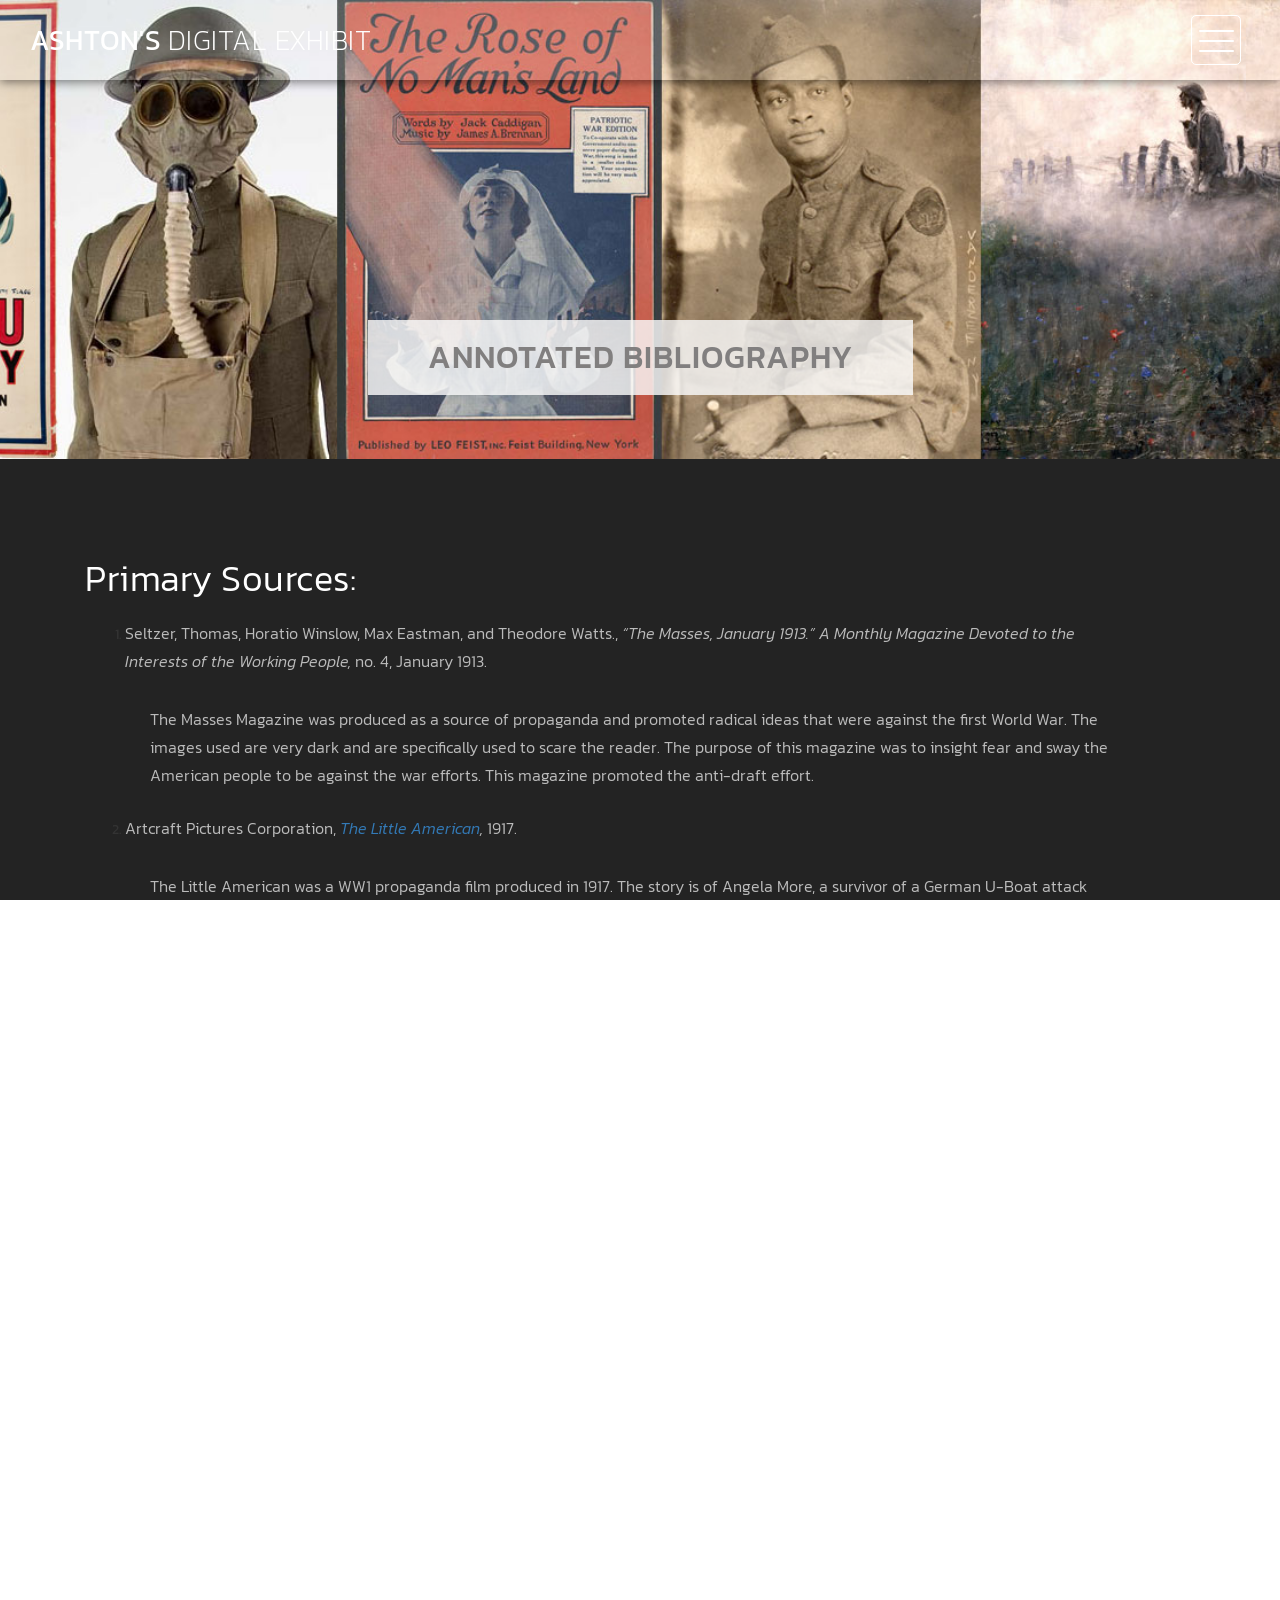
==== bibliography.html @ 7cc1c8e2 "commit" ====
<!DOCTYPE html>
<html>
    <head>
        <meta charset="utf-8">
        <meta http-equiv="X-UA-Compatible" content="IE=edge,chrome=1">
        <title>Highway Single Post</title>
<!-- 

Highway Template

https://templatemo.com/tm-520-highway

-->
        <meta name="description" content="">
        <meta name="viewport" content="width=device-width, initial-scale=1">
        <link rel="apple-touch-icon" href="apple-touch-icon.png">

        <link rel="stylesheet" href="css/bootstrap.min.css">
        <link rel="stylesheet" href="css/bootstrap-theme.min.css">
        <link rel="stylesheet" href="css/fontAwesome.css">
        <link rel="stylesheet" href="css/light-box.css">
        <link rel="stylesheet" href="css/templatemo-style.css">

        <link href="https://fonts.googleapis.com/css?family=Kanit:100,200,300,400,500,600,700,800,900" rel="stylesheet">

        <script src="js/vendor/modernizr-2.8.3-respond-1.4.2.min.js"></script>
    </head>

<body>

    <nav>
        <div class="logo">
            <a href="index.html">Ashton's <em>Digital Exhibit</em></a>
        </div>
        <div class="menu-icon">
        <span></span>
      </div>
    </nav>

    <div class="page-heading">
        <div class="container">
            <div class="heading-content">
                <h1>Annotated Bibliography</em></h1>
            </div>
        </div>
    </div>


    <div class="blog-entries">
        <div class="container">
            <div class="col-md-12">
                <div class="blog-posts">
                    <div class="row">
                        <div class="col-md-12">
                            <div class="single-blog-post">
                                <!-- <img src="img/ww1-header.png" alt=""> -->
                                <div class="text-content">
                                    <!-- <h2>Sed sit amet viverra augue</h2>
                                    <span><a href="#">Admin</a> / <a href="#">16 September 2018</a> / <a href="#">Branding</a></span> -->
                                    <h2>Primary Sources:</h2>
                                    <ol>
                                        <li>
                                           <p>Seltzer, Thomas, Horatio Winslow, Max Eastman, and Theodore Watts., <cite>“The Masses, January 1913.” A Monthly Magazine Devoted to the Interests of the Working People,</cite> no. 4, January 1913.</p>
                                           <p style="margin: 25px;">The Masses Magazine was produced as a source of propaganda and promoted radical ideas that were against the first World War. The images used are very dark and are specifically used to scare the reader. The purpose of this magazine was to insight fear and sway the American people to be against the war efforts. This magazine promoted the anti-draft effort.</p>
                                        </li>
                                         <li>
                                            <p>Artcraft Pictures Corporation, <cite><a href="https://www.imdb.com/title/tt0008188/">The Little American</a>, </cite>1917.</p>
                                            <p style="margin: 25px;">The Little American was a WW1 propaganda film produced in 1917. The story is of Angela More, a survivor of a German U-Boat attack where she ends up stranded in her family's homeland of France. The film held controversy about whether it should be shown because of the United State's declaration of war against Germany early in 1917. After a trip through court, the jury ruled that the film was allowed to be shown in Chicago, despite the fears of a riot.</p>
                                         </li>
                                         <li>
                                            <p>“America in Europe: a Paper Published in the Interest of Good Fellowship among All Nations.”, <cite><a href="https://www-firstworldwar-amdigital-co-uk.proxyiub.uits.iu.edu/Documents/Images/HIA_Moenkemoeller_B006_1460/0">America in Europe.</a></cite> July 29, 1918.</p>
                                            <p style="margin: 25px;">This German propaganda newspaper was distributed by air in 1918 to the American troops on the ground. The newspaper was produced to insight fear and propaganda in the eyes of American Soldiers who were overseas. The newspaper cites excerpts from George Washington to incite further confusion about what the US is fighting for. It was Axis powers propaganda against the Allied Powers.</p>
                                         </li>
                                     </ol>

                                     <br>
                                     <h2>Secondary Sources:</h2>
                                     <ol>
                                         <li>
                                            <p>Andersen, Robin., <cite>A Century of Media, a Century of War.,</cite> New York: Peter Lang, 2007.</p>
                                            <p style="margin: 25px;">This book by Robin Anderson gives a historical timeline of the history of war and media. The books give a good depiction of media strategies used to manipulate the political climate of war, including propaganda. Also, A Century of Media, a Century of War, gives the reader a reference to how media encouraged the way wars are fought, through censorship and propaganda.
                                            </p>
                                         </li>
                                          <li>
                                             <p>Needham, Matthew Edward., <cite>“War of the Words: Propaganda, Public Opinion, and   Revolutionary Mexico during the Great War (CHAPTER 3: PROPAGANDA AND WAR REPORTING).”, </cite> Dissertation, ProQuest, 2017.</p>
                                             <p style="margin: 25px;">Needham's dissertation is an account of the propaganda, public opinion, and revolutionary Mexico during the Great War. It describes the propaganda in Mexico through the media and the way the powers were portrayed.</p>
                                          </li>
                                          <li>
                                             <p>Fife, Thomas William., <cite>“AFRICAN-AMERICANS IN THE GREAT WAR 1917-19.” Military Images 27,</cite> no. 4 (2006): 4–46.</p>
                                             <p style="margin: 25px;">In this Journal Entry, Fife gives an account of the experience endured by African Americans who served in the Great War. With the hardship that African American's experienced in the United States, it was a large effort by the media to encourage that the war was, "...a Black American's war, just as well as white America's."</p>
                                          </li>
                                          <li>
                                            <p>Leadingham, Norma Ruth Compton., <cite>“Propaganda and Poetry during the Great War.” </cite> Thesis, ProQuest, 2008.</p>
                                            <p style="margin: 25px;">The thesis digs into the British government's role in propaganda, specifically that of them utilizing poetry. Leadingham goes on to give vivid detail of poems which show an example of these wartime propaganda usages.</p>
                                          </li>
                                          <li>
                                            <p>Osselaer, Heidi J.,<cite>Family. Arizona's Deadliest Gunfight: Draft Resistance and Tragedy at the Power Cabin, 1918.</cite> Norman: University of Oklahoma Press, 2018.</p>
                                            <p style="margin: 25px;">The book is a historical account of Arizona's deadliest shoot out that was caused over a dispute between draft dodging. It shows the effects that the war and the draft have on the population. The book also displays the federal government's enforcement of the draft.</p>
                                          </li>
                                          <li>
                                            <p>Whelan, Bernadette. <cite>“American Propaganda and Ireland during World War One: the Work of the Committee on Public Information.”</cite> Irish Studies Review 25, no. 2 (2017): 141–69.</p>
                                            <p style="margin: 25px;">Whelan gives an overview of the Committee on Public Information (CPI) which was the first established propaganda division in US History. It tells how the Axis and Allied powers combatted propaganda during the Great War. The Article summarized President Wilson's participation in media propaganda during war times and how the effort was fought in homeland United States.</p>
                                          </li>
                                          <li>
                                            <p>Benson, Krystina. <cite>“Archival Analysis of The Committee on Public Information: The Relationship between Propaganda, Journalism, and Popular Culture.”</cite> International Journal of Technology, Knowledge & Society 6, no. 4 (2010): 151–64.</p>
                                            <p style="margin: 25px;">This article analyzes the United States government's strategy to persuade the American public into war. A broad overview of the injection of propaganda into media is included throughout the entry. As shown in the title, the entry studies the relationship between propaganda, journalism, and popular culture using the Committee on Public Information as a case study.</p>
                                          </li>
                                          
                                      </ol>
                                      <h2>Peer Reviewed Sources:</h2>
                                      <ol>
                                        <li>
                                            <p>Magee, Gayle. <cite>“‘She's a Dear Old Lady’: English Canadian Popular Songs from World War I.”</cite> American Music 34, no. 4 (2016): 474–506.</p>
                                            <p style="margin: 25px;">Magee's Journal Article highlights the fracture of cultural and racial perspectives through pre and post-war Canada. It displays this through the analysis of songs and culture pieces that were released during the Great War. The article stresses this Canadian cultural divide by blaming the 1911 census for requiring origin nationality to not allow "Canadian".</p>
                                          </li>
                                          <li>
                                            <p>Fischer, Nick. <cite>“The Committee on Public Information and the Birth of US State Propaganda.”</cite> Australasian Journal of American Studies 35, no. 1 (July 2016): 51–78. </p>
                                            <p style="margin: 25px;">The article gives an overview of the birth of propaganda in the United States. It shows the government initiative of propaganda during the Great War. Fischer displays propaganda pieces and reflects on their effects on the population's opinion and media involvement.
                                            </p>
                                          </li>
                                          <li>
                                            <p>Tune, Tanfer Emin. <cite>“Less Sugar, More Warships: Food as American Propaganda in the First World War.”</cite> War in History 19, no. 2 (April 2012): 193–216. </p>
                                            <p style="margin: 25px;">The article gives an overview of the introduction of food being used as a form of propaganda in the First World War. The propaganda strategies described in the articles inspired the mobilization of the middle-class American woman. The article displays food-driven propaganda with the 'Food Will Win the War!' poster; the poster was meant to re-educate the public on food production and consumption.</p>
                                          </li>
                                      </ol>
                                    <div class="tags-share">
                                        <div class="row">
                                            <!-- <div class="col-md-6">
                                                <ul class="tags">
                                                    <li>Tags:</li>
                                                    <li><a href="#">life</a>,</li>
                                                    <li><a href="#">nature</a>,</li>
                                                    <li><a href="#">life is good</a></li>
                                                </ul>
                                            </div>
                                            <div class="col-md-6">
                                                <ul class="share">
                                                    <li>Share:</li>
                                                    <li><a href="#">facebook</a>,</li>
                                                    <li><a href="#">twitter</a>,</li>
                                                    <li><a href="#">behance</a></li>
                                                </ul>
                                            </div> -->
                                        </div>
                                    </div>
                                </div>
                            </div>
                        </div>
                    </div>
                </div>
            </div>
            <!-- <div class="col-md-3">
                <div class="side-bar">
                    <div class="search">
                        <fieldset>
                            <input name="search" type="text" class="form-control" id="search" placeholder="Search..." required="">
                        </fieldset>
                    </div>
                    <div class="archives">
                        <div class="sidebar-heding">
                            <h2>Archives</h2>
                        </div>
                        <ul>
                            <li><a href="#">> 2018 September (4)</a></li>
                            <li><a href="#">> 2018 August (16)</a></li>
                            <li><a href="#">> 2018 July (5)</a></li>
                            <li><a href="#">> 2018 May (3)</a></li>
                            <li><a href="#">> 2018 February (27)</a></li>
                            <li><a href="#">> 2017 December (18)</a></li>
                            <li><a href="#">> 2017 November (12)</a></li>
                        </ul>
                    </div>
                    <div class="recent-posts">
                        <div class="sidebar-heding">
                            <h2>Recent Posts</h2>
                        </div>
                        <ul>
                            <li><a href="single-post.html">
                                <img src="img/recent_post_1.png" alt="Recent Post 1">
                                <div class="text">
                                    <h6>Duis mollis orci</h6>
                                    <span>15 September 2018</span>
                                </div>
                            </li></a>
                            <li><a href="single-post.html">
                                <img src="img/recent_post_2.png" alt="Recent Post 2">
                                <div class="text">
                                    <h6>Etiam quis tem</h6>
                                    <span>10 August 2018</span>
                                </div>
                            </li></a>
                            <li><a href="single-post.html">
                                <img src="img/recent_post_3.png" alt="Recent Post 3">
                                <div class="text">
                                    <h6>Proin at augue</h6>
                                    <span>16 July 2018</span>
                                </div>
                            </li></a>
                        </ul>
                    </div>
                    <div class="categories">
                        <div class="sidebar-heding">
                            <h2>Categories</h2>
                        </div>
                        <ul>
                            <li><a href="#">> Lifestyle (7)</a></li>
                            <li><a href="#">> Branding (9)</a></li>
                            <li><a href="#">> Nature (14)</a></li>
                            <li><a href="#">> Work Stuff (6)</a></li>
                            <li><a href="#">> Science (5)</a></li>
                        </ul>
                    </div>
                    <div class="latest-gallery">
                        <div class="sidebar-heding">
                            <h2>Latest Gallery</h2>
                        </div>
                        <ul>
                            <li><a href="#"></a><img src="img/latest_gallery_1.png" alt=""></a></li>
                            <li><a href="#"></a><img src="img/latest_gallery_2.png" alt=""></a></li>
                            <li><a href="#"></a><img src="img/latest_gallery_3.png" alt=""></a></li>
                            <li><a href="#"></a><img src="img/latest_gallery_4.png" alt=""></a></li>
                            <li><a href="#"></a><img src="img/latest_gallery_5.png" alt=""></a></li>
                            <li><a href="#"></a><img src="img/latest_gallery_6.png" alt=""></a></li>
                            <li><a href="#"></a><img src="img/latest_gallery_7.png" alt=""></a></li>
                            <li><a href="#"></a><img src="img/latest_gallery_8.png" alt=""></a></li>
                        </ul>
                    </div>
                </div>
            </div> -->
        </div>
    </div>


    <footer>
        <div class="container-fluid">
            <div class="col-md-12">
                <p>Copyright &copy; 2020 Ashton Smith</p>
            </div>
        </div>
    </footer>
    <section class="overlay-menu">
        <div class="container">
          <div class="row">
            <div class="main-menu">
                <ul>
                    <li>
                        <a href="index.html">Home</a>
                    </li>
                    <li>
                        <a href="bibliography.html">Bibliography</a>
                    </li>
                </ul>
                <p>Created by Ashton Smith.</p>
            </div>
          </div>
        </div>
      </section>


    <script src="https://ajax.googleapis.com/ajax/libs/jquery/1.11.2/jquery.min.js"></script>
    <script>window.jQuery || document.write('<script src="js/vendor/jquery-1.11.2.min.js"><\/script>')</script>

    <script src="js/vendor/bootstrap.min.js"></script>
    
    <script src="js/plugins.js"></script>
    <script src="js/main.js"></script>

</body>
</html>
---- css/light-box.css ----
/* LIGHT BOX */

body:after {
  content: url(../img/close.png) url(../img/loading.gif) url(../img/prev.png) url(../img/next.png);
  display: none;
}

body.lb-disable-scrolling {
  overflow: hidden;
}

.lightboxOverlay {
  max-height: 100%;
  overflow-y: scroll;
  position: absolute;
  top: 0;
  left: 0;
  z-index: 99999;
  background-color: black;
  filter: progid:DXImageTransform.Microsoft.Alpha(Opacity=80);
  opacity: 0.8;
  display: none;
}

.lightbox {
  position: absolute;
  margin-top: 0%;
  left: 0;
  width: 100%;
  z-index: 100000;
  text-align: center;
  line-height: 0;
  font-weight: normal;
}

.lightbox .lb-image {
  display: block;
  height: auto;
  max-width: inherit;
  max-height: none;
  border-radius: 5px;

  /* Image border */
  border: 10px solid white;
}

.lightbox a img {
  border: none;
}

.lb-outerContainer {
  position: relative;
  *zoom: 1;
  width: 250px;
  height: 250px;
  margin: 0 auto;
  border-radius: 4px;

  /* Background color behind image.
     This is visible during transitions. */
  background-color: white;
}

.lb-outerContainer:after {
  content: "";
  display: table;
  clear: both;
}

.lb-loader {
  position: absolute;
  top: 43%;
  left: 0;
  height: 25%;
  width: 100%;
  text-align: center;
  line-height: 0;
}

.lb-cancel {
  display: block;
  width: 32px;
  height: 32px;
  margin: 0 auto;
  background: url(../img/loading.gif) no-repeat;
}

.lb-nav {
  position: absolute;
  top: 0;
  left: 0;
  height: 100%;
  width: 100%;
  z-index: 10;
}

.lb-container > .nav {
  left: 0;
}

.lb-nav a {
  outline: none;
  background-image: url('[data-uri]');
}

.lb-prev, .lb-next {
  height: 100%;
  cursor: pointer;
  display: block;
}

.lb-nav a.lb-prev {
  width: 34%;
  left: 0;
  float: left;
  background: url(../img/prev.png) left 48% no-repeat;
  filter: progid:DXImageTransform.Microsoft.Alpha(Opacity=0);
  opacity: 0;
  -webkit-transition: opacity 0.6s;
  -moz-transition: opacity 0.6s;
  -o-transition: opacity 0.6s;
  transition: opacity 0.6s;
}

.lb-nav a.lb-prev:hover {
  filter: progid:DXImageTransform.Microsoft.Alpha(Opacity=100);
  opacity: 1;
}

.lb-nav a.lb-next {
  width: 64%;
  right: 0;
  float: right;
  background: url(../img/next.png) right 48% no-repeat;
  filter: progid:DXImageTransform.Microsoft.Alpha(Opacity=0);
  opacity: 0;
  -webkit-transition: opacity 0.6s;
  -moz-transition: opacity 0.6s;
  -o-transition: opacity 0.6s;
  transition: opacity 0.6s;
}

.lb-nav a.lb-next:hover {
  filter: progid:DXImageTransform.Microsoft.Alpha(Opacity=100);
  opacity: 1;
}

.lb-dataContainer {
  margin: 0 auto;
  padding-top: 5px;
  *zoom: 1;
  width: 100%;
  -moz-border-radius-bottomleft: 4px;
  -webkit-border-bottom-left-radius: 4px;
  border-bottom-left-radius: 4px;
  -moz-border-radius-bottomright: 4px;
  -webkit-border-bottom-right-radius: 4px;
  border-bottom-right-radius: 4px;
}

.lb-dataContainer:after {
  content: "";
  display: table;
  clear: both;
}

.lb-data {
  padding: 0 4px;
  color: #ccc;
}

.lb-data .lb-details {
  width: 85%;
  float: left;
  text-align: left;
  line-height: 1.1em;
}

.lb-data .lb-caption {
  font-size: 13px;
  font-weight: bold;
  line-height: 1em;
}

.lb-data .lb-caption a {
  color: #4ae;
}

.lb-data .lb-number {
  margin-top: 15px;
  display: block;
  clear: left;
  padding-bottom: 1em;
  font-size: 13px;
  color: #999999;
}

.lb-data .lb-close {
  display: block;
  float: right;
  width: 30px;
  height: 30px;
  background: url(../img/close.png) top right no-repeat;
  text-align: right;
  outline: none;
  filter: progid:DXImageTransform.Microsoft.Alpha(Opacity=70);
  opacity: 0.7;
  -webkit-transition: opacity 0.2s;
  -moz-transition: opacity 0.2s;
  -o-transition: opacity 0.2s;
  transition: opacity 0.2s;
}

.lb-data .lb-close:hover {
  cursor: pointer;
  filter: progid:DXImageTransform.Microsoft.Alpha(Opacity=100);
  opacity: 1;
}
---- css/templatemo-style.css ----
/*

Highway Template

https://templatemo.com/tm-520-highway

*/

body {
  font-family: 'Kanit', sans-serif;
}

body::-webkit-scrollbar {
  width: 8px;
  height: 8px;
  background-color: rgba(0, 0, 0, 0.9);
}
/* Add a thumb */
body::-webkit-scrollbar-thumb {
    background: rgba(250, 250, 250, 0.5);
}

body, html {
  height: 100%;
  min-height: 100%;
  overflow-x: hidden;
}


.page-heading {
  background-image: url(../img/wwi-header_1.jpg);
  background-repeat: no-repeat;
  background-size: cover;
  background-position: center center;
  width: 100%;
  text-align: center;
  padding-bottom: 5%;
}

.page-heading .heading-content h1 {
  font-size: 32px;
  text-transform: uppercase;
  color: rgb(129, 127, 127);
  letter-spacing: 1px;
  background-color: rgba(250, 250, 250, 0.815);
  display: inline-block;
  margin-bottom: 0;
  margin-top: 320px;
  padding: 20px 60px;
}

.page-heading .heading-content em {
  font-style: normal;
  font-weight: 200;
}



/* Nav Bar */

nav .logo {
  float: left;
  margin-left: 30px;
}

nav .logo a {
  font-size: 28px;
  line-height: 80px;
  text-transform: uppercase;
  color: #fff;
  text-decoration: none;
  letter-spacing: 0.5px;
}

nav .logo em {
  font-style: normal;
  font-weight: 200;
}

nav {
  background: rgba(250,250,250,0.2);
  height: 80px;
  position: fixed;
  width: 100%;
  left: 0;
  top: 0;
  z-index: 300;
  box-shadow: 0px 2px 10px 0px rgba(0,0,0,0.5);
}

.menu-icon {
  background: transparent;
  border: 1px solid #fff;
  width: 50px;
  height: 50px;
  margin: 15px 39px 0 auto;
  position: relative;
  cursor: pointer;
  transition: background 0.5s;
  border-radius: 5px;
}

.menu-icon span,
.menu-icon span:before,
.menu-icon span:after {
  cursor: pointer;
  border-radius: 1px;
  height: 2px;
  width: 35px;
  background: white;
  position: absolute;
  left: 15%;
  top: 50%;
  display: block;
  content: '';
  transition: all 0.5s ease-in-out;
}

.menu-icon span:before {
  left: 0;
  top: -10px;
}

.menu-icon span:after {
  left: 0;
  top: 10px;
}

.menu-icon.active {
  background: rgba(250,250,250,0.2);
}

.menu-icon.active span {
  background-color: transparent;
}

.menu-icon.active span:before,
.menu-icon.active span:after {
  top: 0;
}

.menu-icon.active span:before {
  transform: rotate(135deg);
}

.menu-icon.active span:after {
  transform: rotate(-135deg);
}
/* Menu */

.overlay-menu {
  background: rgba(0, 0, 0, 0.95);
  color: #ffffff;
  position: fixed;
  z-index: 100;
  left: 0;
  top: 0;
  height: 100%;
  overflow-y: auto;
  -webkit-overflow-scrolling: touch;
  width: 100%;
  padding: 50px 0;
  opacity: 0;
  text-align: center;
  transform: translateY(-100%);
  transition: all 0.5s;
}

.overlay-menu.open {
  opacity: 1;
  transform: translateY(0%);
}

.overlay-menu .main-menu {
  transform: translateY(50%);
  opacity: 0;
  transition: all 0.3s;
  transition-delay: 0s;
}

.overlay-menu.open .main-menu {
  transition: all 0.7s;
  transition-delay: 0.7s;
  opacity: 1;
  transform: translateY(0%);
}

.overlay-menu .main-menu:nth-child(2) {
  transition-delay: 0s;
}

.overlay-menu.open .main-menu:nth-child(2) {
  transition-delay: 1.25s;
}

.overlay-menu {
  overflow: scroll;
}

.overlay-menu::-webkit-scrollbar {
  display: none;
}

.overlay-menu ul {
  list-style: none;
  margin-top: 80px;
  padding: 0px;
}
.overlay-menu ul li {
  padding: 15px 0px;
}

.overlay-menu ul li a {
  font-size: 24px;
  font-weight: 300;
  color: #fff;
  text-decoration: none;
  transition: all 0.5s;
}

.overlay-menu ul li a:hover {
  color: rgba(250,250,250,0.5);
}


.overlay-menu p {
  margin-top: 60px;
  font-size: 13px;
  text-transform: uppercase;
  color: #fff;
  font-weight: 200;
  letter-spacing: 0.5px;
  text-align: center;
}



#video-container  {
  position: relative;
  width: 100%;
  height: 100%;
  overflow: hidden;
  z-index: 1;
}

#video-container video,
.video-overlay {
  position: absolute;
  left: 50%;
  top: 50%;
  transform: translate(-50%, -50%);
  min-width: 100%;
  min-height: 100%;
}

#video-container .video-overlay {
  z-index: 9999;
  background: rgba(0,0,0,0.5);
  width: 100%;
}

#video-container .video-content {
  z-index: 99999;
  position: absolute;
  height: 100%;
  width: 100%;
}

#video-container .video-content .inner {
  height: 100%;
  width: 100%;
  display: flex;
  justify-content: center;
  align-items: center;
  flex-flow: column wrap;
}

#video-container .video-content .inner h1 {
  font-size: 64px;
  text-transform: uppercase;
  color: #fff;
  letter-spacing: 2px;
  font-weight: 500;
  text-align: center;
}

#video-container .video-content .inner em {
  font-style: normal;
  font-weight: 200;
}


#video-container .video-content .inner p {
  color: #fff;
  font-size: 22px;
  font-weight: 200;
  letter-spacing: 1.5px;
  text-align: center;
  padding: 0px 30px;
}

#video-container .video-content .inner a {
  color: #fff;
  text-decoration: underline;
}

#video-container .video-content .inner .scroll-icon {
  margin-top: 45px;
}

.full-screen-portfolio .container-fluid,
.full-screen-portfolio .col-md-4, .col-md-8 {
  padding-left: 0px;
  padding-right: 0px;
}


.portfolio-item img {
  width: 100%;
  overflow: hidden;
}

.portfolio-item .thumb {
  position: relative;
}


.portfolio-item .hover-effect .hover-content {
    position: absolute;
    text-align: left;
    width: 100%;
    bottom: 0;
    left: 0;
}


.full-screen-portfolio .portfolio-item h1 {
  position: relative;
  font-size: 22px;
  text-transform: uppercase;
  color: #fff;
  display: inline-block;
  padding-left: 20px;
  line-height: 15px;
  transform: translateY(25px);
  transition: .5s ease-in-out;
  letter-spacing: 0.5px;
 }

 .full-screen-portfolio .portfolio-item em {
  font-style: normal;
  font-weight: 200;
 }

.full-screen-portfolio .portfolio-item:hover h1 {
  transform: translateY(0);
 }

.full-screen-portfolio .portfolio-item p {
  padding-left: 20px;
  font-weight: 300!important;
  letter-spacing: 0.5px;
  font-size: 14px;
  color: #fff;
  opacity: 0;
  transform: translateY(10px);
  transition: .5s ease-in-out;
  text-transform: uppercase;
 }

 .full-screen-portfolio .portfolio-item {
 text-align: center;
 line-height: 150%;
 text-transform: lowercase;
 cursor: pointer;
}

.full-screen-portfolio .portfolio-item:hover p {
  opacity: 1;
  transform: translateY(0);
 }




.popup-icon {
  position: fixed;
  bottom: 30px;
  right: 30px;
  z-index: 300;
  display: inline-block;
  width: 60px;
  height: 60px;
}

.popup-icon button {
  background-color: transparent;
  outline: none;
  border: none;
}

.modal-btn img {
  width: 60px;
  height: 60px;
}

/* Modal */
.modal {
  background-color: rgba(0,0,0,.95);
  display: none;
  overflow: auto;
  position: fixed;
  z-index: 1000;
  top: 0;
  left: 0;
  width: 100%;
  height: 100%;
  transform: all 0.6s;
  overflow: scroll;
}

.modal::-webkit-scrollbar {
  display: none;
}

/* Modal Content */
.modal-content {
  text-align: center;
  position: relative;
  top: 0;
  width: 100%;
  margin: 0 auto;
  background-color: transparent;
}
.modal-animated-in {
  animation: totop-in .6s ease;
}
.modal-animated-out {
  animation: totop-out .6s ease forwards;
}
.modal-header {
  border-bottom: none;
}
.modal-header h3 {
  color: #fff;
  font-weight: 400;
  letter-spacing: 1px;
  font-size: 64px;
  margin-top: 5%;
  border-bottom: none;
  margin-bottom: 20px;
}

.modal-header em {
  font-style: normal;
  font-weight: 200;
}

.modal-content .close-btn {
  position: absolute;
  z-index: 99999999;
  color: #fff;
  right: 38px;
  top: 15px;
  width: 50px;
  height: 50px;
  text-align: center;
  cursor: pointer;
}

.modal-body {
  text-align: center;
  margin: 0 auto;
}

.modal-body input {
  border-radius: 5px;
  padding-left: 15px;
  font-size: 14px;
  font-weight: 200;
  color: #fff;
  background-color: rgba(250, 250, 250, 0.15);
  outline: none;
  border: none;
  box-shadow: none;
  line-height: 40px;
  height: 40px;
  width: 60%;
  margin-left: auto;
  margin-right: auto;
  margin-bottom: 25px;
}

.modal-body textarea {
  border-radius: 5px;
  padding-left: 15px;
  padding-top: 10px;
  font-size: 14px;
  font-weight: 200;
  color: #fff;
  background-color: rgba(250, 250, 250, 0.15);
  outline: none;
  border: none;
  box-shadow: none;
  height: 165px;
  max-height: 220px;
  width: 60%;
  margin-left: auto;
  margin-right: auto;
  max-width: 100%;
  margin-bottom: 25px;
}

.modal-body button {
  border-radius: 0px;
  font-size: 13px;
  text-transform: uppercase;
  font-weight: 600;
  background-color: transparent;
  color: #fff;
  letter-spacing: 2px;
  border-bottom: 3px solid #fff;
  display: inline-block;
  padding: 0px 0px 3px 0px;
  transition: all 0.5s;
  border-top: none;
  border-right: none;
  border-left: none;
}

.modal-body button:hover {
  color: rgba(250,250,250,0.5);
  border-color: rgba(250,250,250,0.5);
  outline: none;
}

/* Keyframes */
@keyframes totop-in {
  0% {
    top: 600px;
    opacity: 0;
  }
  100% {
    top: 0%;
    opacity: 1;
  }  
}

@keyframes totop-out {
  0% {
    top: 0px;
    opacity: 1;
  }
  100% {
    top: -100%;
    opacity: 0;
  }  
}



footer {
  width: 100%;
  height: 80px;
  background-color: #313131;
}

footer p {
  text-align: center;
  color: #fff;
  font-weight: 200;
  font-size: 13px;
  text-transform: uppercase;
  padding-top: 33px;
  letter-spacing: 0.5px;
}

footer a {
  color: #aaa;
  text-decoration: none;
}

footer a:hover {
  text-decoration: none;
  color: #aaa;
}

.grid-portfolio {
  padding: 65px 0px;
  background-color: #232323;
}

.grid-portfolio .portfolio-item {
  margin: 15px 0px;
}

.portfolio-item .hover-effect .hover-content {
    position: absolute;
    text-align: left;
    width: 100%;
    bottom: 5px;
    left: 0;
}


.grid-portfolio .portfolio-item h1 {
  position: relative;
  font-size: 22px;
  text-transform: uppercase;
  color: #fff;
  display: inline-block;
  padding-left: 20px;
  line-height: 15px;
  transform: translateY(25px);
  transition: .5s ease-in-out;
  letter-spacing: 0.5px;
 }

 .grid-portfolio .portfolio-item em {
  font-style: normal;
  font-weight: 200;
 }

.grid-portfolio .portfolio-item:hover h1 {
  transform: translateY(0);
 }

.grid-portfolio .portfolio-item p {
  padding-left: 20px;
  font-weight: 300!important;
  letter-spacing: 0.5px;
  font-size: 14px;
  color: #fff;
  opacity: 0;
  transform: translateY(10px);
  transition: .5s ease-in-out;
  text-transform: uppercase;
 }

.grid-portfolio .portfolio-item:hover p {
  opacity: 1;
  transform: translateY(0);
 }

 .grid-portfolio .load-more-button {
  margin-top: 15px;
 }

 .grid-portfolio .load-more-button a {
  width: 100%;
  height: 80px;
  display: inline-block;
  text-align: center;
  line-height: 80px;
  font-size: 15px;
  text-transform: uppercase;
  text-decoration: none;
  letter-spacing: 1px;
  color: #fff;
  background-color: #313131;
  transition: all 0.5s;
 }

 .grid-portfolio .load-more-button a:hover {
  color: rgba(250,250,250,0.5);
 }




 .services {
  background-color: #232323;
  padding: 65px 0px;
 }

 .services .service-item {
  margin: 15px 0px;
  padding: 20px;
  text-align: center;
  transition: all 0.5s;
 }

  .services .service-item:hover {
    background-color: #313131;
  }

 .services .service-item .icon {
  width: 50px;
  height: 50px;
  text-align: center;
  display: inline-block;
  line-height: 50px;
 }

.services .service-item .icon img {
  max-width: 100%;
}

.services .service-item h4 {
  margin-top: 20px;
  color: #fff;
  font-size: 20px;
  text-transform: capitalize;
  letter-spacing: 0.5px;
  font-weight: 300;
}

.services .service-item p {
  color: #bbb;
  font-size: 16px;
  font-weight: 300;
  line-height: 28px;
}



.more-about-us {
  background-image: url(../img/about_us.png);
  background-repeat: no-repeat;
  background-attachment: fixed;
  background-size: cover;
  background-position: center center;
  width: 100%;
  text-align: center;
}

.more-about-us .content {
  background-color: rgba(0,0,0,0.8);
  text-align: left;
  padding: 150px 60px;
  color: #fff;
}

.more-about-us .content h2 {
  margin-top: 0px;
  font-size: 34px;
  font-weight: 300;
  letter-spacing: 0.5px;
  margin-bottom: 5px;
}

.more-about-us .content span {
  font-size: 16px;
  font-weight: 200;
  display: inline-block;
  margin-bottom: 30px;
  letter-spacing: 0.5px;
}

.more-about-us .content p {
  color: #fff;
  font-size: 16px;
  font-weight: 300;
  line-height: 28px;
}

.more-about-us .content .simple-btn {
  margin-top: 30px;
}

.more-about-us .content .simple-btn a {
  font-size: 13px;
  text-transform: uppercase;
  font-weight: 600;
  background-color: transparent;
  color: #fff;
  letter-spacing: 2px;
  border-bottom: 3px solid #fff;
  padding-bottom: 3px;
  text-decoration: none;
  transition: all 0.5s;
}

.more-about-us .content .simple-btn a:hover {
  opacity: 0.5;
}



.pricing-tables {
  padding: 65px 0px;
  background-color: #232323;
}

.pricing-tables .table-item {
  padding: 60px 0px;
  margin: 15px 0px;
  text-align: center;
  background-color: #313131;
}

.pricing-tables .table-item h4 {
  margin-top: 0px;
  font-size: 36px;
  font-weight: 200;
  color: #f4dd5b;
  letter-spacing: 0.5px;
}

.pricing-tables .table-item span {
  font-size: 17px;
  display: inline-block;
  color: #aaa;
  letter-spacing: 0.5px;
  text-transform: capitalize;
  border-bottom: 1px solid #414141;
  width: 100%;
  padding-bottom: 40px;
}

.pricing-tables .table-item ul {
  list-style: none;
  padding: 0;
  margin-top: 35px;
}

.pricing-tables .table-item ul li {
  font-size: 15px;
  font-weight: 300;
  color: #fff;
  letter-spacing: 0.5px;
  margin: 15px 0px;
}

.pricing-tables .table-item .simple-btn {
  margin-top: 40px;
  padding-bottom: 10px;
}

.pricing-tables .table-item .simple-btn a {
  font-size: 13px;
  text-transform: uppercase;
  font-weight: 600;
  background-color: transparent;
  color: #f4dd5b;
  letter-spacing: 2px;
  border-bottom: 3px solid #f4dd5b;
  padding-bottom: 3px;
  text-decoration: none;
  transition: all 0.5s;
}

.pricing-tables .table-item .simple-btn a:hover {
  opacity: 0.5;
}

.pricing-tables .premium-item {
  background-color: #f4dd5b;
}

.pricing-tables .premium-item h4, .pricing-tables .premium-item span, .pricing-tables .premium-item ul li, .pricing-tables .premium-item .simple-btn a {
  color: #232323;
  border-color: #232323;
}



.blog-entries {
  padding: 80px 0px;
  background-color: #232323;
}


.blog-entries .blog-posts {
  margin-right: 30px;
}


.blog-post {
  border-bottom: 1px solid #414141;
  padding-bottom: 65px;
  margin-bottom: 60px;
}

.blog-post img {
  width: 100%;
  overflow-y: hidden;
}

.blog-post .text-content {
  margin-top: 30px;
}

.blog-post .text-content span {
  font-size: 16px;
  font-weight: 200;
  color: #fff;
  letter-spacing: 0.5px;
}

.blog-post .text-content span a {
  color: #f4dd5b;
  text-decoration: none;
}

.blog-post .text-content h2 {
  margin-top: 5px;
  font-size: 36px;
  color: #fff;
  letter-spacing: 0.5px;
  text-transform: capitalize;
  font-weight: 300;
}

.blog-post .text-content p {
  color: #bbb;
  font-size: 16px;
  font-weight: 300;
  line-height: 28px;
  margin-top: 20px;
}

.blog-post .text-content .simple-btn {
  margin-top: 25px;
}

.blog-post .text-content .simple-btn a {
  font-size: 13px;
  text-transform: uppercase;
  font-weight: 600;
  background-color: transparent;
  color: #fff;
  letter-spacing: 2px;
  border-bottom: 3px solid #fff;
  padding-bottom: 3px;
  text-decoration: none;
  transition: all 0.5s;
}

.blog-post .text-content .simple-btn a:hover {
  opacity: 0.5;
}

.blog-entries .page-number {
  padding: 0;
  margin: 0;
  list-style: none;
}

.blog-entries .page-number li {
  display: inline-block;
  margin-right: 3px;
}

.blog-entries .page-number li:last-child {
  margin-right: 0px;
}

.blog-entries .page-number li.active a {
  color: #232323;
  background-color: #fff;
}

.blog-entries .page-number li.active a:hover {
  opacity: 1;
}

.blog-entries .page-number li a {
  font-size: 18px;
  color: #fff;
  text-decoration: none;
  width: 50px;
  height: 50px;
  display: inline-block;
  line-height: 50px;
  text-align: center;
  background-color: #414141;
  transition: all 0.5s;
}

.blog-entries .page-number li a:hover {
  opacity: 0.5;
}

.single-blog-post {
  margin-right: 30px;
}

.single-blog-post img {
  width: 100%;
  overflow-y: hidden;
}

.single-blog-post .text-content {
  margin-top: 20px;
}

.single-blog-post .text-content span {
  font-size: 16px;
  font-weight: 200;
  color: #fff;
  letter-spacing: 0.5px;
  border-bottom: 1px solid #414141;
  padding-bottom: 25px;
  display: inline-block;
  width: 100%;
  margin-bottom: 0px;
}

.single-blog-post .text-content span a {
  color: #f4dd5b;
  text-decoration: none;
}

.single-blog-post .text-content h2 {
  margin-top: 0px;
  font-size: 36px;
  color: #fff;
  letter-spacing: 0.5px;
  text-transform: capitalize;
  font-weight: 300;
}

.single-blog-post .text-content p {
  color: #bbb;
  font-size: 16px;
  font-weight: 300;
  line-height: 28px;
  margin-top: 20px;
  margin-bottom: 30px;
}

.single-blog-post .tags-share {
  border-top: 1px solid #414141;
  border-bottom: 1px solid #414141;
  padding: 8px 0px 10px 0px;
}

.single-blog-post .tags-share ul {
  padding: 0;
  margin: 0;
  list-style: none;
}

.single-blog-post .tags-share ul li:first-child {
  color: #fff;
  font-size: 16px;
  font-weight: 200;
  letter-spacing: 0.5px;
}

.single-blog-post .tags-share ul li {
  display: inline-block;
  color: #fff;
}

.single-blog-post .tags-share ul li a {
  font-size: 16px;
  font-weight: 200;
  letter-spacing: 0.5px;
  color: #f4dd5b;
  text-decoration: none;
  transition: all 0.5s;
}

.single-blog-post .tags-share ul li a:hover {
  opacity: 0.5;
}

.single-blog-post .tags-share .share {
  text-align: right;
}

.blog-entries .search input {
  background-color: rgba(250,250,250,0.1);
  width: 100%;
  height: 50px;
  line-height: 50px;
  padding-left: 15px;
  color: #fff;
  font-size: 15px;
  font-weight: 300;
  border-radius: 0px;
  outline: none;
  border: none;
}

.sidebar-heding h2 {
  font-size: 20px;
  text-transform: capitalize;
  color: #fff;
  margin-top: 40px;
  letter-spacing: 0.5px;
  padding-bottom: 10px;
  border-bottom: 1px solid #414141;
  margin-bottom: 20px;
}

.archives ul, .categories ul {
  margin-top: -5px;
  padding: 0;
  list-style: none;
}

.archives ul li, .categories ul li {
  margin-bottom: 12px; 
}

.archives ul li:last-child, .categories ul li:last-child {
  margin-bottom: 0px; 
}

.archives ul li a, .categories ul li a {
  font-size: 15px;
  font-weight: 200;
  color: #fff;
  text-decoration: none;
  letter-spacing: 0.5px;
  transition: all 0.5s;
}


.archives ul li a:hover, .categories ul li a:hover {
  opacity: 0.5;
}

.recent-posts ul {
  padding: 0;
  list-style: none;
}

.recent-posts ul li {
  margin-bottom: 15px;
}

.recent-posts ul a {
  text-decoration: none;
}

.recent-posts ul li img {
  display: inline-block;
  max-width: 100%;
  margin-right: 15px;
}

.recent-posts ul li .text {
  display: inline-block;
}

.recent-posts ul li h6 {
  margin-bottom: 5px;
  padding-top: 0px;
  margin-top: 0px;
  display: block;
  font-size: 16px;
  color: #fff;
  letter-spacing: 0.5px;
}

.recent-posts ul li span {
  display: inline-block;
  font-size: 14px;
  font-weight: 200;
  color: #f4dd5b;
}


.latest-gallery ul {
  padding: 0;
  margin: 0;
  list-style: none;
}

.latest-gallery ul li {
  display: inline-block;
  max-width: 59px;
  overflow-y: hidden;
  margin-bottom: 3px;
  margin-right: 1px;
}

.latest-gallery ul li:nth-child(4){
  margin-right: 0px;
}

.latest-gallery ul li:nth-child(8){
  margin-right: 0px;
}

.latest-gallery ul li img {
  width: 100%;
  transition: all 0.5s;
}

.latest-gallery ul li img:hover {
  cursor: pointer;
  opacity: 0.5;
}




@media (max-width: 530px) {

  .modal-header h3 {
    margin-top: 15%;
  }

  .modal-body input {
    width: 100%;
  }

  .modal-body textarea {
    width: 100%;
  }

  .modal-content {
    padding-bottom: 40px;
  }

  .grid-portfolio {
    padding: 0px 0px;
  }

  .grid-portfolio .portfolio-item {
    margin: 30px 0px;
  }

  .grid-portfolio .load-more-button {
    padding-bottom: 30px;
  }

  .more-about-us .content {
    padding: 60px 30px;
  }

}
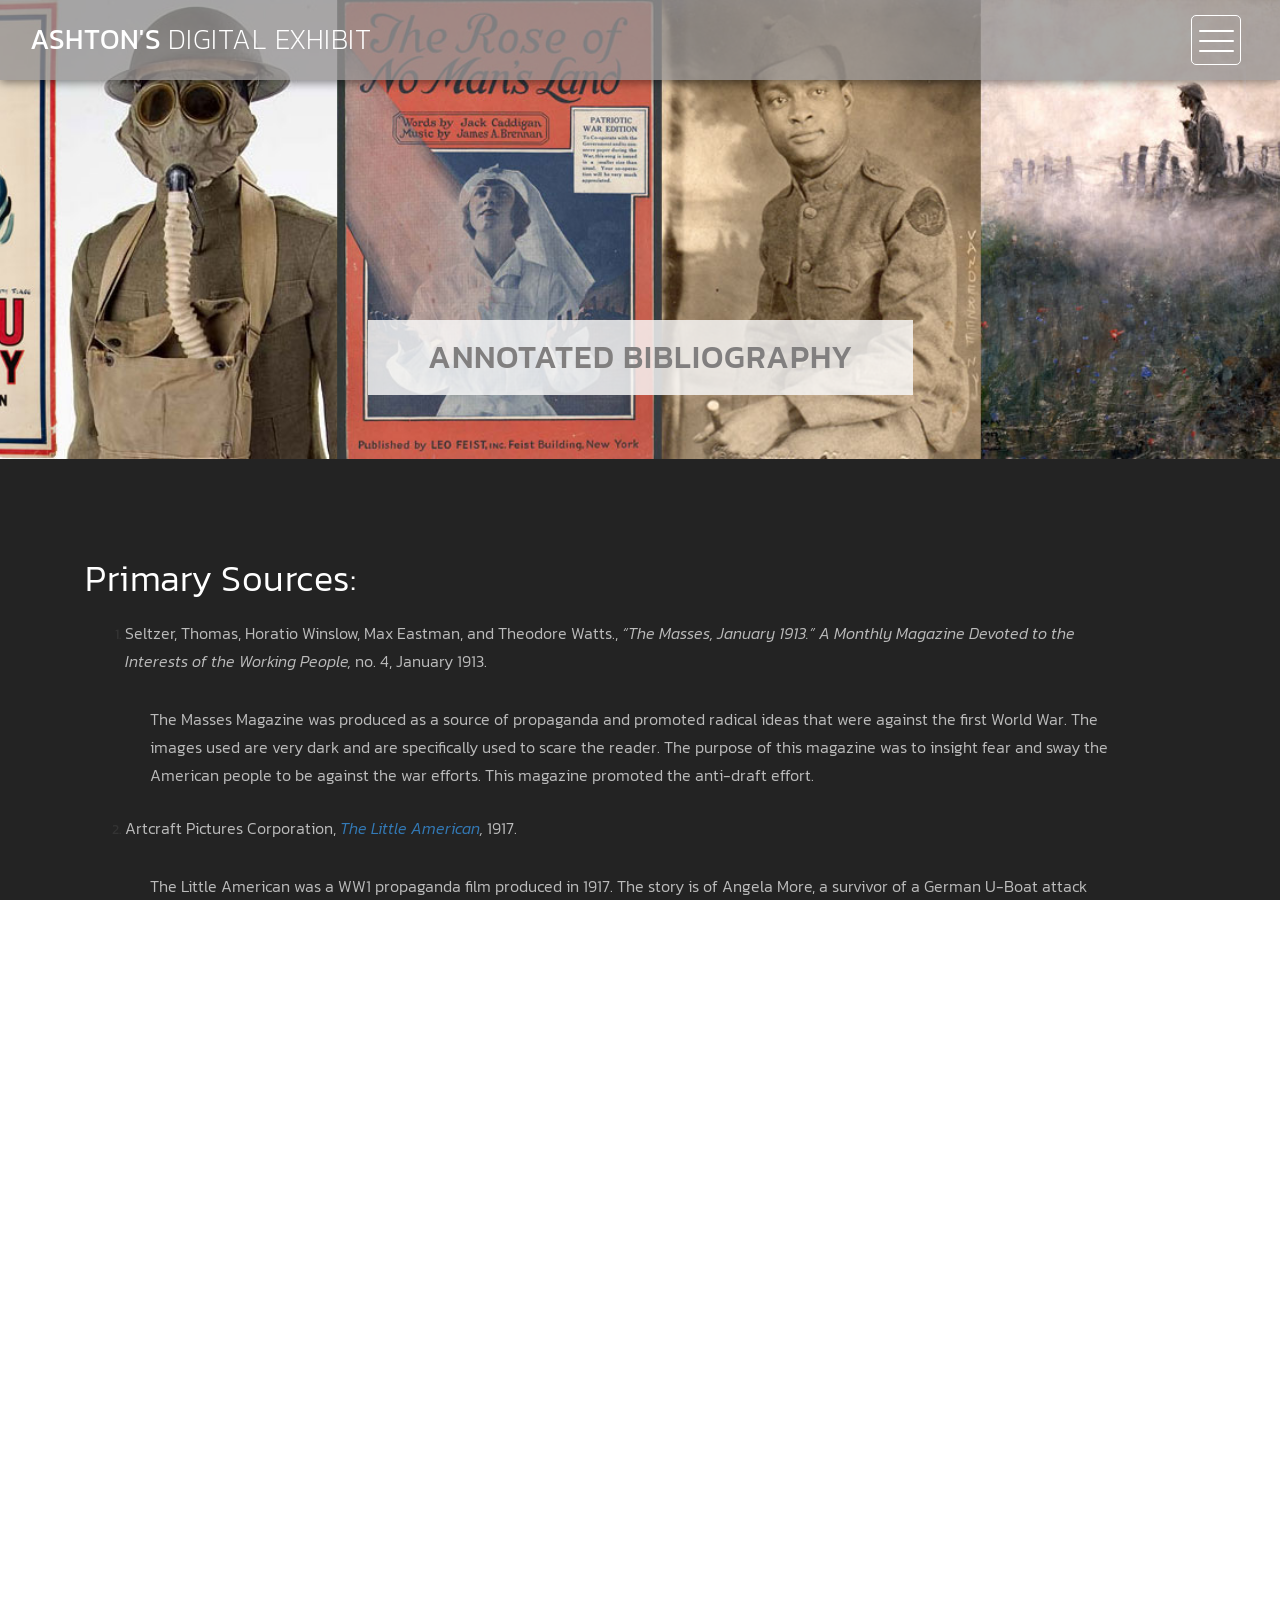
==== commit 1084ff89: "updates" ====
--- a/bibliography.html
+++ b/bibliography.html
@@ -4,6 +4,7 @@
         <meta charset="utf-8">
         <meta http-equiv="X-UA-Compatible" content="IE=edge,chrome=1">
         <title>Highway Single Post</title>
+        <link rel="icon" type="image/png" href="img/ww1-icon.png">
 <!-- 
 
 Highway Template
--- a/css/templatemo-style.css
+++ b/css/templatemo-style.css
@@ -78,7 +78,7 @@
 }
 
 nav {
-  background: rgba(250,250,250,0.2);
+  background: rgba(150, 148, 148, 0.795);
   height: 80px;
   position: fixed;
   width: 100%;
@@ -87,7 +87,21 @@
   z-index: 300;
   box-shadow: 0px 2px 10px 0px rgba(0,0,0,0.5);
 }
-
+nav .logo a {
+  display: inline-block;
+  line-height: 1;
+  margin-top: 0.5em;
+}
+
+nav .logo {
+  max-width: calc(100% - 55px - 70px);
+}
+
+@media only screen and (min-width: 464px) {
+  nav .logo a {
+      margin-top: 0.9em;
+  }
+}
 .menu-icon {
   background: transparent;
   border: 1px solid #fff;
@@ -323,7 +337,20 @@
 .portfolio-item .thumb {
   position: relative;
 }
-
+.thumb:hover::after {
+  background-color: rgba(0,0,0,0.5);
+  content: '';
+  display: block;
+  top: 0;
+  left: 0;
+  bottom: 0;
+  right: 0;
+  position: absolute;
+  z-index: 1;
+}
+.portfolio-item .hover-effect .hover-content {
+  z-index: 5;
+}
 
 .portfolio-item .hover-effect .hover-content {
     position: absolute;
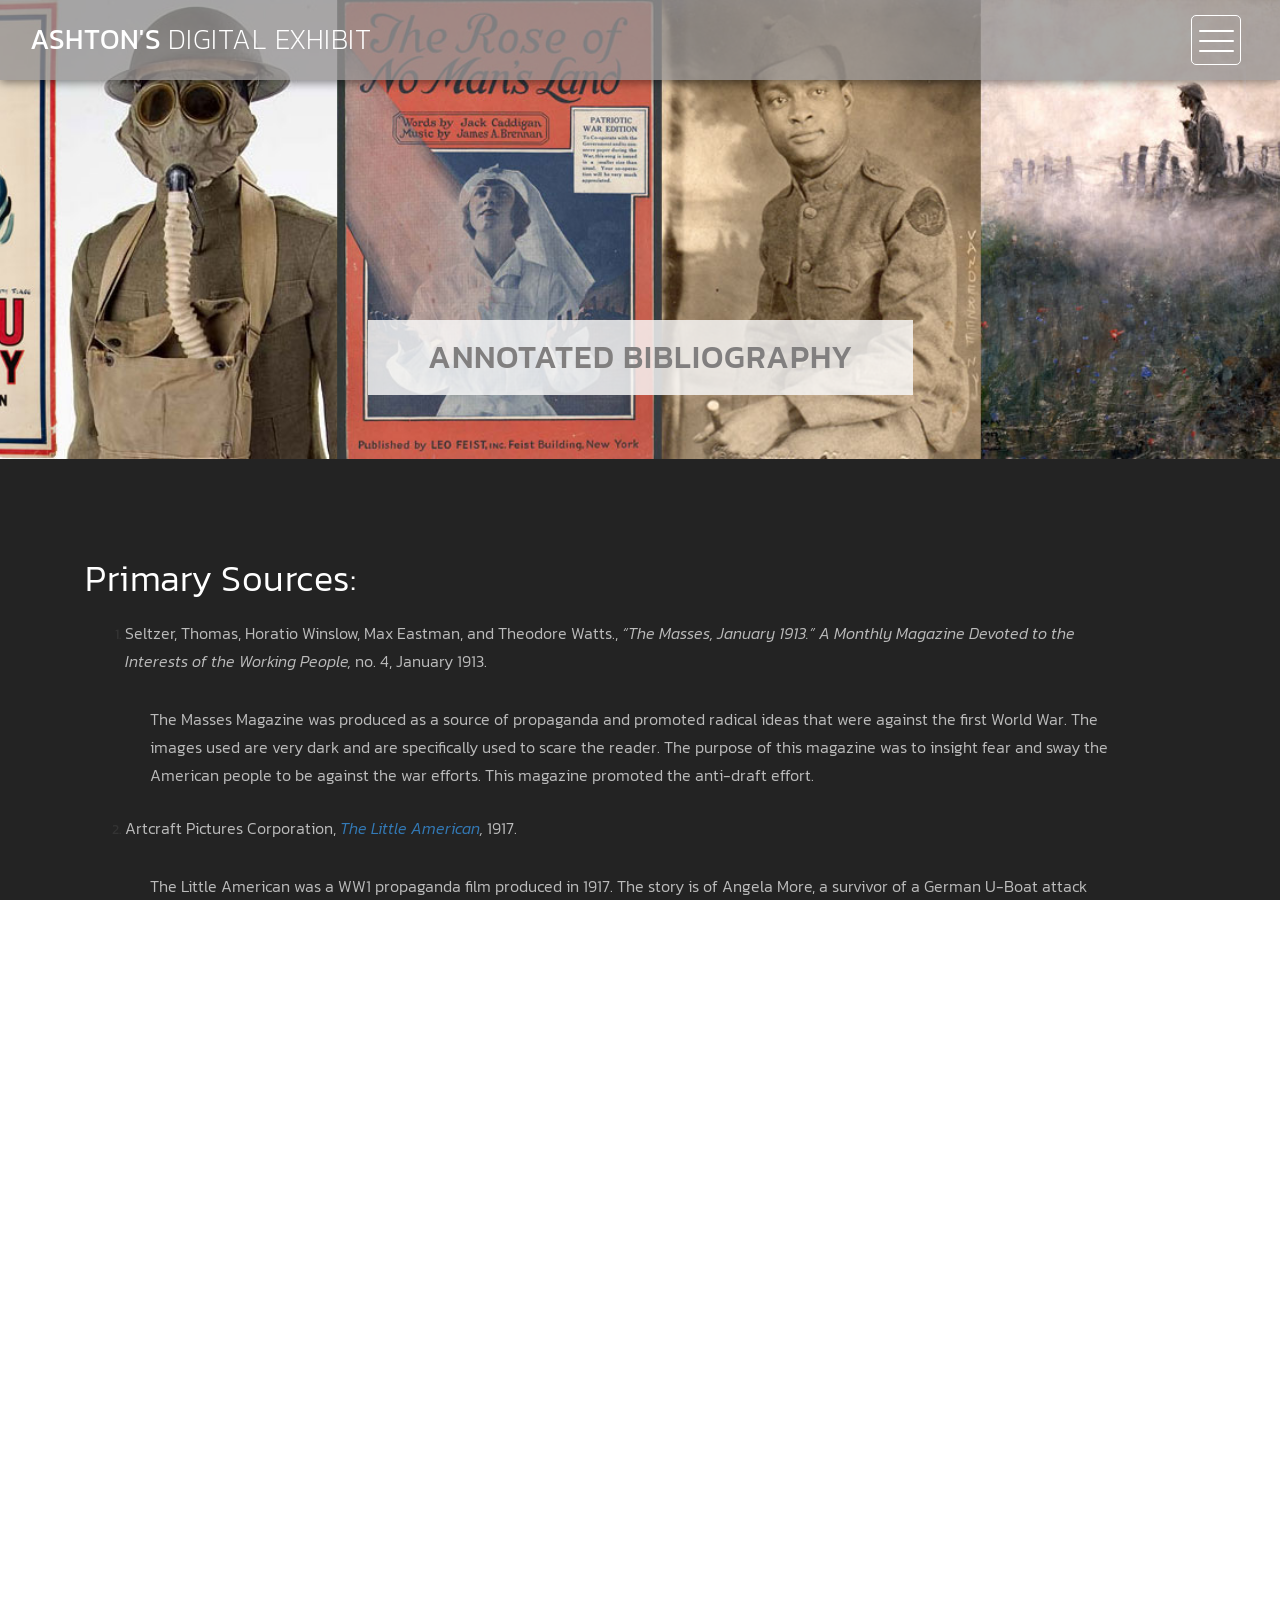
==== commit e8e854fb: "update" ====
--- a/bibliography.html
+++ b/bibliography.html
@@ -3,15 +3,8 @@
     <head>
         <meta charset="utf-8">
         <meta http-equiv="X-UA-Compatible" content="IE=edge,chrome=1">
-        <title>Highway Single Post</title>
+        <title>Annotated Bibliography</title>
         <link rel="icon" type="image/png" href="img/ww1-icon.png">
-<!-- 
-
-Highway Template
-
-https://templatemo.com/tm-520-highway
-
--->
         <meta name="description" content="">
         <meta name="viewport" content="width=device-width, initial-scale=1">
         <link rel="apple-touch-icon" href="apple-touch-icon.png">
@@ -71,6 +64,14 @@
                                          <li>
                                             <p>“America in Europe: a Paper Published in the Interest of Good Fellowship among All Nations.”, <cite><a href="https://www-firstworldwar-amdigital-co-uk.proxyiub.uits.iu.edu/Documents/Images/HIA_Moenkemoeller_B006_1460/0">America in Europe.</a></cite> July 29, 1918.</p>
                                             <p style="margin: 25px;">This German propaganda newspaper was distributed by air in 1918 to the American troops on the ground. The newspaper was produced to insight fear and propaganda in the eyes of American Soldiers who were overseas. The newspaper cites excerpts from George Washington to incite further confusion about what the US is fighting for. It was Axis powers propaganda against the Allied Powers.</p>
+                                         </li>
+                                         <li>
+                                            <p><i>Wake up America! Civilization calls every man, woman and child!</i>. <cite><a href="https://www.loc.gov/resource/ppmsca.40985/">N.Y. : The Hegeman Print,</a></cite>  1917.</p>
+                                            <p style="margin: 25px;">This American war effort poster is a piece of propaganda showcasing a woman dressed in Stars & Stripes, symbolizing America asleep. This is supposed to reflect America's actions before entering the war, pressuring Americans to back the war effort.</p>
+                                         </li>
+                                         <li>
+                                            <p>Guenther, <i>Get behind the girl he left behind him Join the land army.</i>. <cite><a href="https://www.loc.gov/resource/ppmsca.50984/">N.Y. : The American Lithographic Co.,</a></cite> c1918.</p>
+                                            <p style="margin: 25px;">This American war effort poster is a piece of propaganda showcasing a woman dressed in Stars & Stripes, symbolizing America asleep. This is supposed to reflect America's actions before entering the war, pressuring Americans to back the war effort.</p>
                                          </li>
                                      </ol>
 
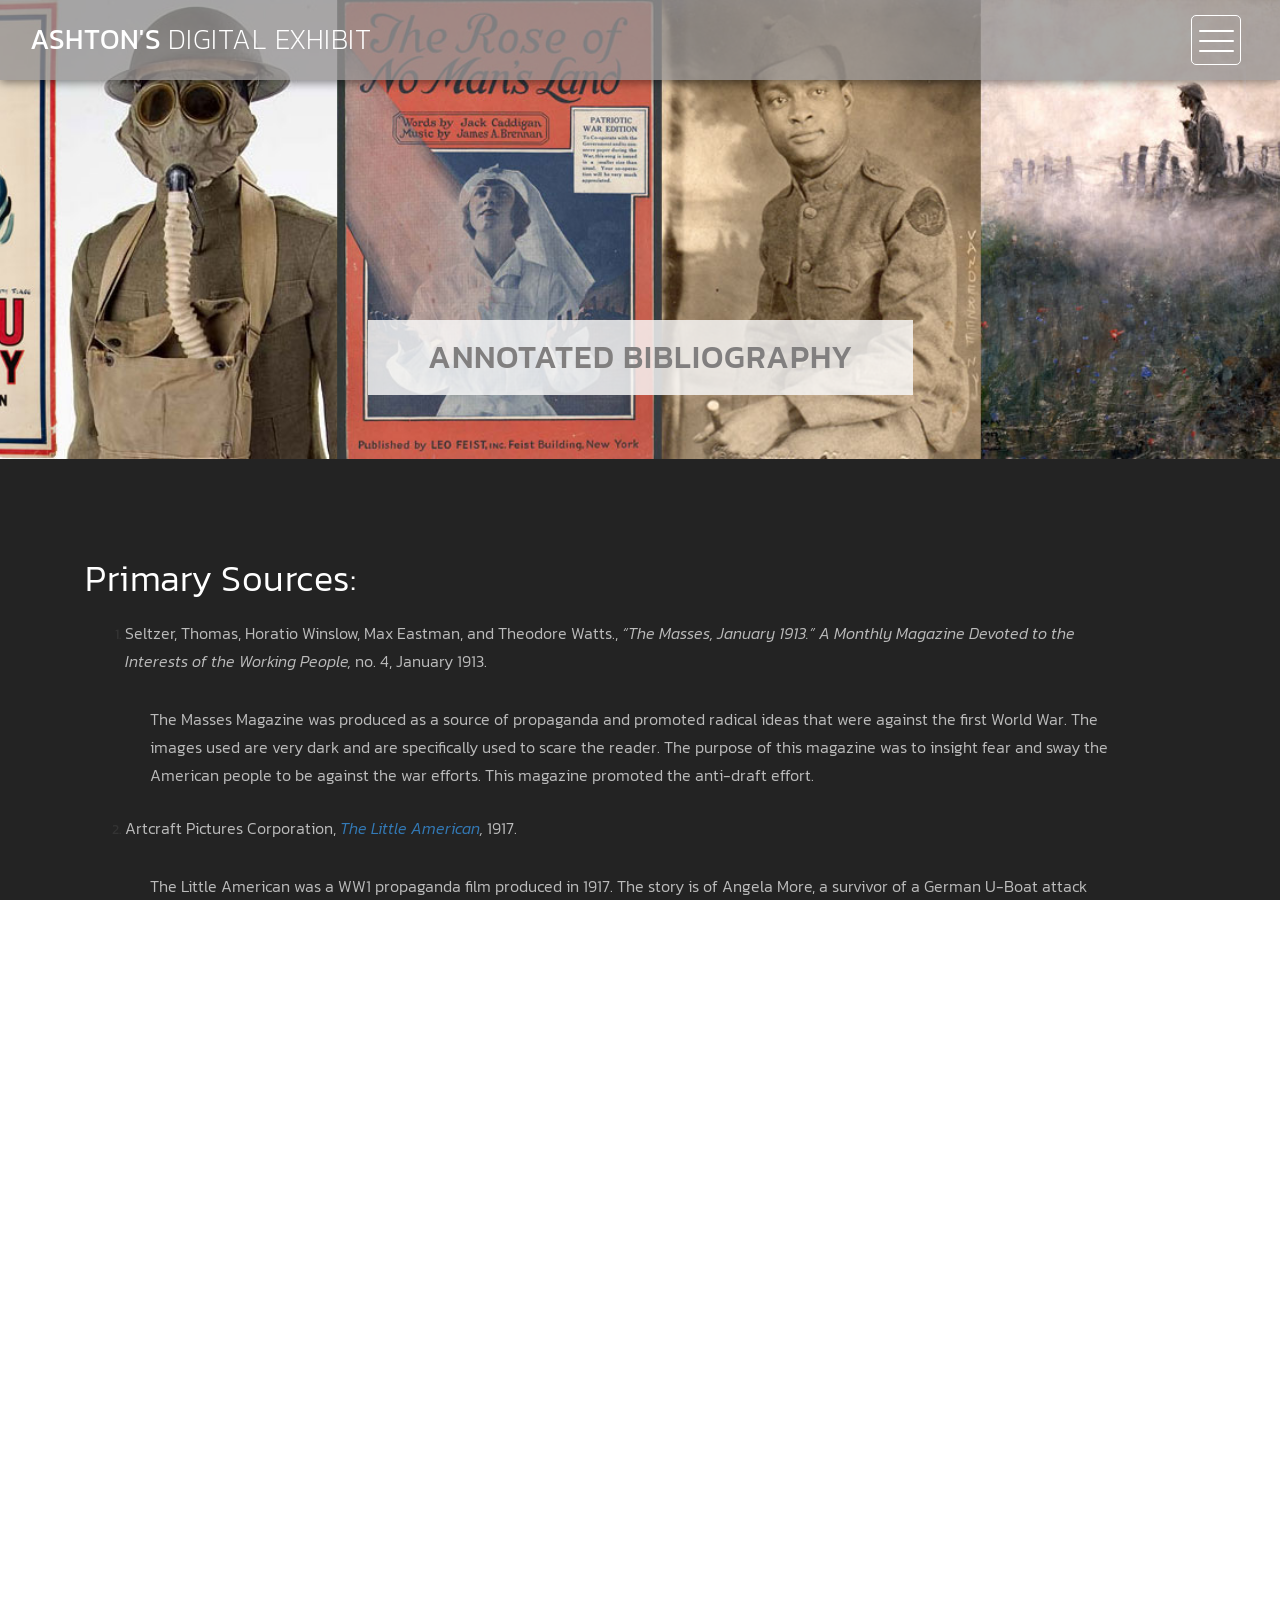
==== commit eb40570e: "update" ====
--- a/bibliography.html
+++ b/bibliography.html
@@ -107,7 +107,14 @@
                                             <p>Benson, Krystina. <cite>“Archival Analysis of The Committee on Public Information: The Relationship between Propaganda, Journalism, and Popular Culture.”</cite> International Journal of Technology, Knowledge & Society 6, no. 4 (2010): 151–64.</p>
                                             <p style="margin: 25px;">This article analyzes the United States government's strategy to persuade the American public into war. A broad overview of the injection of propaganda into media is included throughout the entry. As shown in the title, the entry studies the relationship between propaganda, journalism, and popular culture using the Committee on Public Information as a case study.</p>
                                           </li>
-                                          
+                                          <li>
+                                            <p>Welch, David, <a href="https://www.bl.uk/world-war-one/themes/propaganda. ">“Propaganda,” </a><cite>October 23, 2013.</cite></p>
+                                            <p style="margin: 25px;">This article informs that during World War One, purposeful publicity was utilized on a worldwide scale. In contrast to past wars, this was the primary absolute battle where entire countries and not simply proficient armed forces were secured mortal battle. This and ensuing present-day wars expected promulgation to assemble scorn against the adversary; to persuade the number of inhabitants in the justness of the reason; to enroll the dynamic help and collaboration of unbiased nations, and to fortify the help of partners.</p>
+                                          </li>
+                                          <li>
+                                            <p>“How Was Propaganda Used in World War One?”, <a href="https://www.bbc.co.uk/bitesize/topics/zqhyb9q/articles/zhw3jhv."> BBC Bitesize. BBC,</a><cite> January 7, 2020.</cite></p>
+                                            <p style="margin: 25px;">This article shows examples of propaganda that was used through the first world war. It references many of the items used in the digital exhibit. It shows tactics that different countries took in using propaganda against their enemy, and to inspire their citizens.</p>
+                                          </li>
                                       </ol>
                                       <h2>Peer Reviewed Sources:</h2>
                                       <ol>
--- a/css/templatemo-style.css
+++ b/css/templatemo-style.css
@@ -360,7 +360,6 @@
     left: 0;
 }
 
-
 .full-screen-portfolio .portfolio-item h1 {
   position: relative;
   font-size: 22px;
